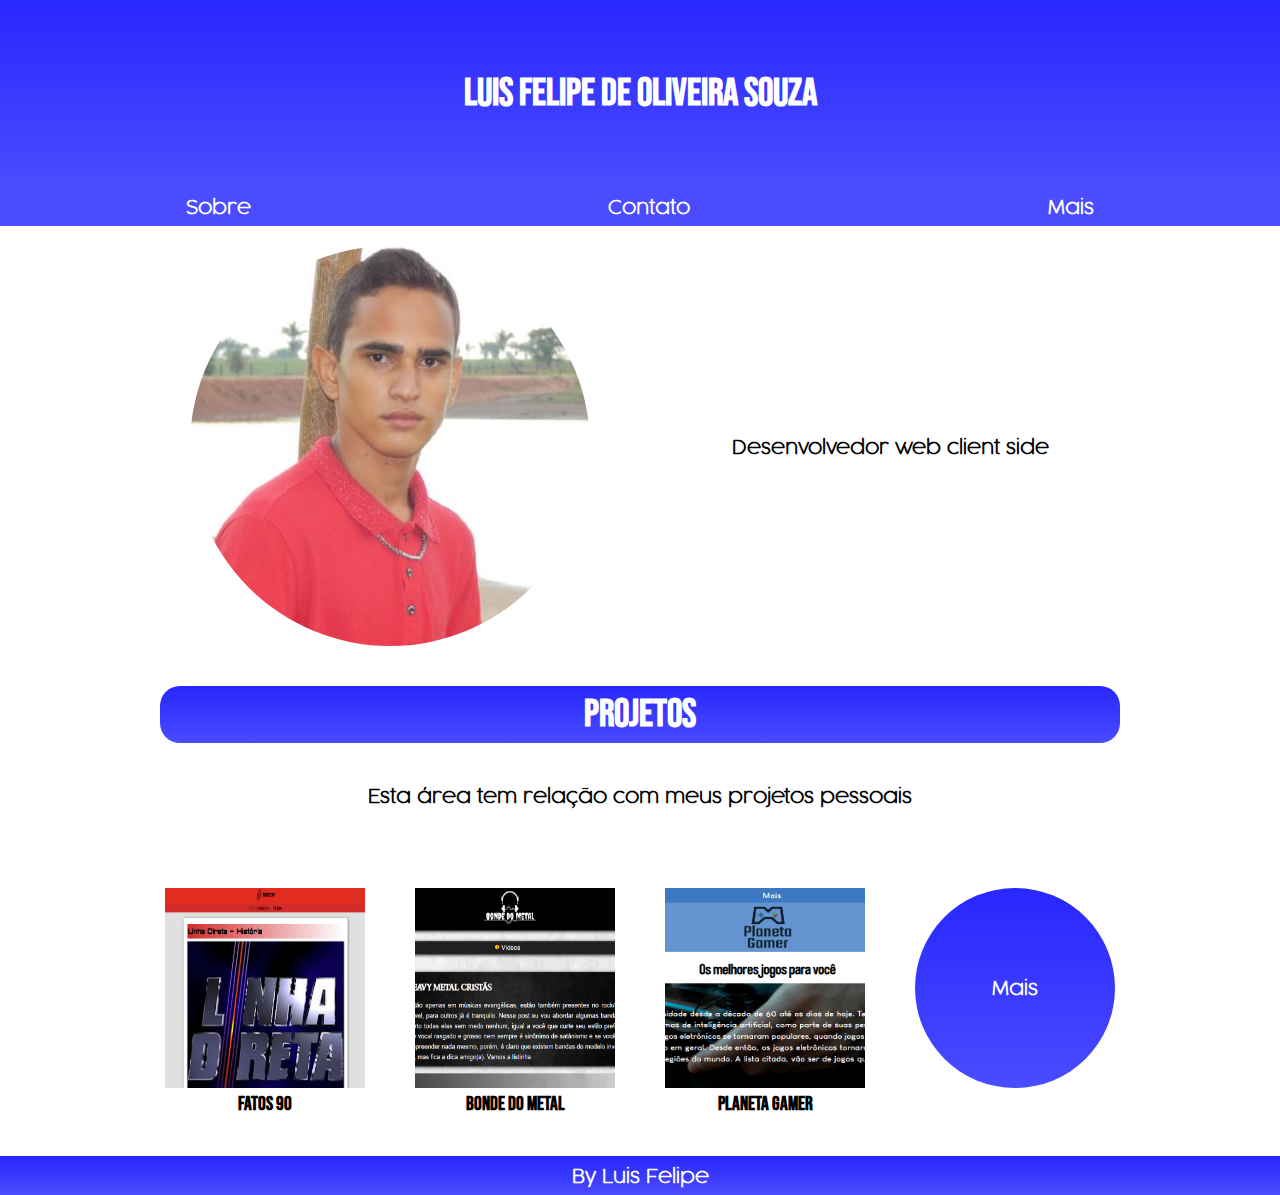
==== index.html @ bf5f29fe "Initial commit" ====
<!DOCTYPE html>
<html lang="pt-br">
<head>
    <meta charset="UTF-8">
    <meta http-equiv="X-UA-Compatible" content="IE=edge">
    <meta name="viewport" content="width=device-width, initial-scale=1.0">
    <title>Portifólio | Luis</title>
    <link rel="stylesheet" href="css/style.css">
</head>
<body>
    <header class="cabecalho">
        <h1>Luis Felipe de Oliveira Souza</h1>
    </header> 

    <nav class="menu">
        <a href="#" class="item">Sobre</a>
        <a href="#" class="item">Contato</a>
        <a href="#" class="item">Mais</a>
    </nav>
    
    <main>
        <div class="container">
            <div class="photo">
                <img class="foto-pessoal" src="img/foto.jfif" alt="">
            </div>
            <div class="info">
                <p>
                    Desenvolvedor web client side
                </p>
            </div>
        </div>

        <article>
            <h1>Projetos</h1>

            <p>Esta área tem relação com meus projetos pessoais</p>

            <div class="container2">
                <div class="projeto">
                    <figure class="quad-image">
                        <a href="https://luissouzadeveloper.github.io/Fatos-90_2/" target="_blank"><img class="foto-projeto" src="img/Fatos-90.PNG" alt="Fatos 90"></a>
                        <figcaption>Fatos 90</figcaption>
                    </figure>
                </div>
            
                <div class="projeto">
                    <figure class="quad-image">
                        <a href="https://luissouzadeveloper.github.io/bonde-do-metalv2/" target="_blank"><img class="foto-projeto" src="img/Bonde-do-metal.PNG" alt="Bonde do metal"></a>
                        <figcaption>Bonde do metal</figcaption>
                    </figure>
                </div>
                <div class="projeto">
                    <figure class="quad-image">
                        <a href="https://luissouzadeveloper.github.io/Planeta-Game/" target="_blank"><img class="foto-projeto" src="img/Planeta-gamer.PNG" alt="Planeta gamer"></a>
                        <figcaption>Planeta Gamer</figcaption>
                    </figure>
                </div>
                <div class="projeto-mais">
                    <p>
                        <a href="#">Mais</a>
                    </p>
                </div>
            </div>
        </article>
    </main>

    <footer>
        <p>By Luis Felipe</p>
    </footer>
</body>
</html>
---- css/style.css ----
/*Formatação geral*/
*{
    margin: 0px;
    padding: 0px;
}

/*Importação das fontes*/
@font-face {
    font-family: 'Cocogoose';
    src: url(../fonts/Cocogoose\ Pro\ Ultralight-trial.ttf);
}
@font-face {
    font-family: 'Destaque';
    src: url(../fonts/BebasNeue-Regular.otf);
}

/*Variáveis*/
:root{
    --destaque: Destaque;
    --cocogoose: Cocogoose;
    --cor1: #2727ff;
    --cor2: #fff;
    --cor3: #4b4bff;
    --cor4: #000;
}

/*Corpo da página*/
body{
    font-family: var(--cocogoose);
    font-weight: bold;
    font-size: 1.2em;
}

/*Cabeçalho*/
.cabecalho{
    background-image: linear-gradient(to bottom, var(--cor1), var(--cor3));
    padding: 70px;
}

/*Título do cabeçalho*/
.cabecalho > h1{
    text-align: center;
    color: var(--cor2);
    font-family: var(--destaque);
}

/*Menu*/
.menu{
    display: flex;
    justify-content: space-around;
    padding: 7px;
    background-color: var(--cor3);
}

/*Item do menu*/
.item{
    color: var(--cor2);
    text-decoration: none;
    transition: 1s;
}

.item:hover{
    text-decoration: underline;
}

/*Corpo central*/
main{
    max-width: 1000px;
    margin: auto;
}

/*Container*/
div{
    display: flex;
    justify-content: space-around;
    margin-top: 300px;
    margin: 0;
    padding: 0;
}

/*Descrição da div*/
.info{
    margin: auto;
    justify-content: space-around;
    width: 100%;
    font-weight: bolder;
}

/*Imagem*/
.photo{
    margin: 20px auto;
    width: 100%;
}

.foto-pessoal{
    border-radius: 50%;
    width: 400px;
    height: 400px;
}

/*Conteúdo dos projetos*/
article > h1{
    background-image: linear-gradient(to bottom, var(--cor1), var(--cor3));
    padding: 5px;
    margin: 20px;
    border-radius: 20px;
    text-align: center;
    color: var(--cor2);
    font-family: var(--destaque);
}

/*Parágrafo*/
article > p{
    margin: 40px auto;
    text-align: center;
}

/*Container dos projetos*/
.container2{
    display: flex;
    flex-wrap: wrap;
    justify-content: space-around;
}

/*Imagem do container dos projetos*/
.foto-projeto{
    width: 200px;
    height: 200px;  
}

/*Projetos em amostra*/
.projeto{
    margin-top: 40px;
    margin-bottom: 40px;
}

.quad-image > figcaption{
    text-align: center;
    font-family: var(--destaque);
}

/*Extras dos projetos*/
.projeto-mais{
    background-image: linear-gradient(to bottom, var(--cor1), var(--cor3));
    width: 200px;
    height: 200px;
    border-radius: 50%;
    margin-top: 40px;
}

/*Formatação do parágrafo dentro da bola */
.projeto-mais > p{
    text-align: center;
    line-height: 200px;
}

/*Formatação do link dentro da bola*/
.projeto-mais > p > a{
    text-decoration: none;
    color: var(--cor2);
}

.projeto-mais > p > a:hover{
    text-decoration: underline;
}

/*Rodapé*/
footer{
    background-image: linear-gradient(to bottom, var(--cor1), var(--cor3));
    padding: 7px;
}

footer > p{
    text-align: center;
    color: var(--cor2);
}

/*Tablets*/
@media(max-width: 800px){
    
    /*Menu*/

    /*Corpo da página*/
    main{
        max-width: 700px;
        padding: 25px;
        margin: auto;
    }

    /*Container primário*/
    .container{
        flex-wrap: wrap;
    }
}

/*Mobile*/
@media(max-width: 600px){
    /*Menu*/
    .menu{
        display: flex;
        flex-direction: column;
        justify-content: space-around;
        padding: 7px;
        background-color: var(--cor3);
    }
    
    /*Item do menu*/
    .item{
        color: #4040ff;
        background: #fff;
        text-decoration: none;
        transition: 1s;
        text-align: center;
        margin: 10px 0px;
        border: 2px solid var(--cor2);
    }
    
    .item:hover{
        text-decoration: underline;
    }

    /*Corpo da página*/
    main{
        max-width: 600px;
        padding: 20px;
        margin: auto;
    }

    .container{
        flex-wrap: wrap;
    }

    /*Extras dos projetos*/
    .projeto-mais{
    background-image: linear-gradient(to bottom, var(--cor1), var(--cor3));
    width: 200px;
    height: 200px;
    border-radius: 50%;
    margin: 35px 0px;
}
}
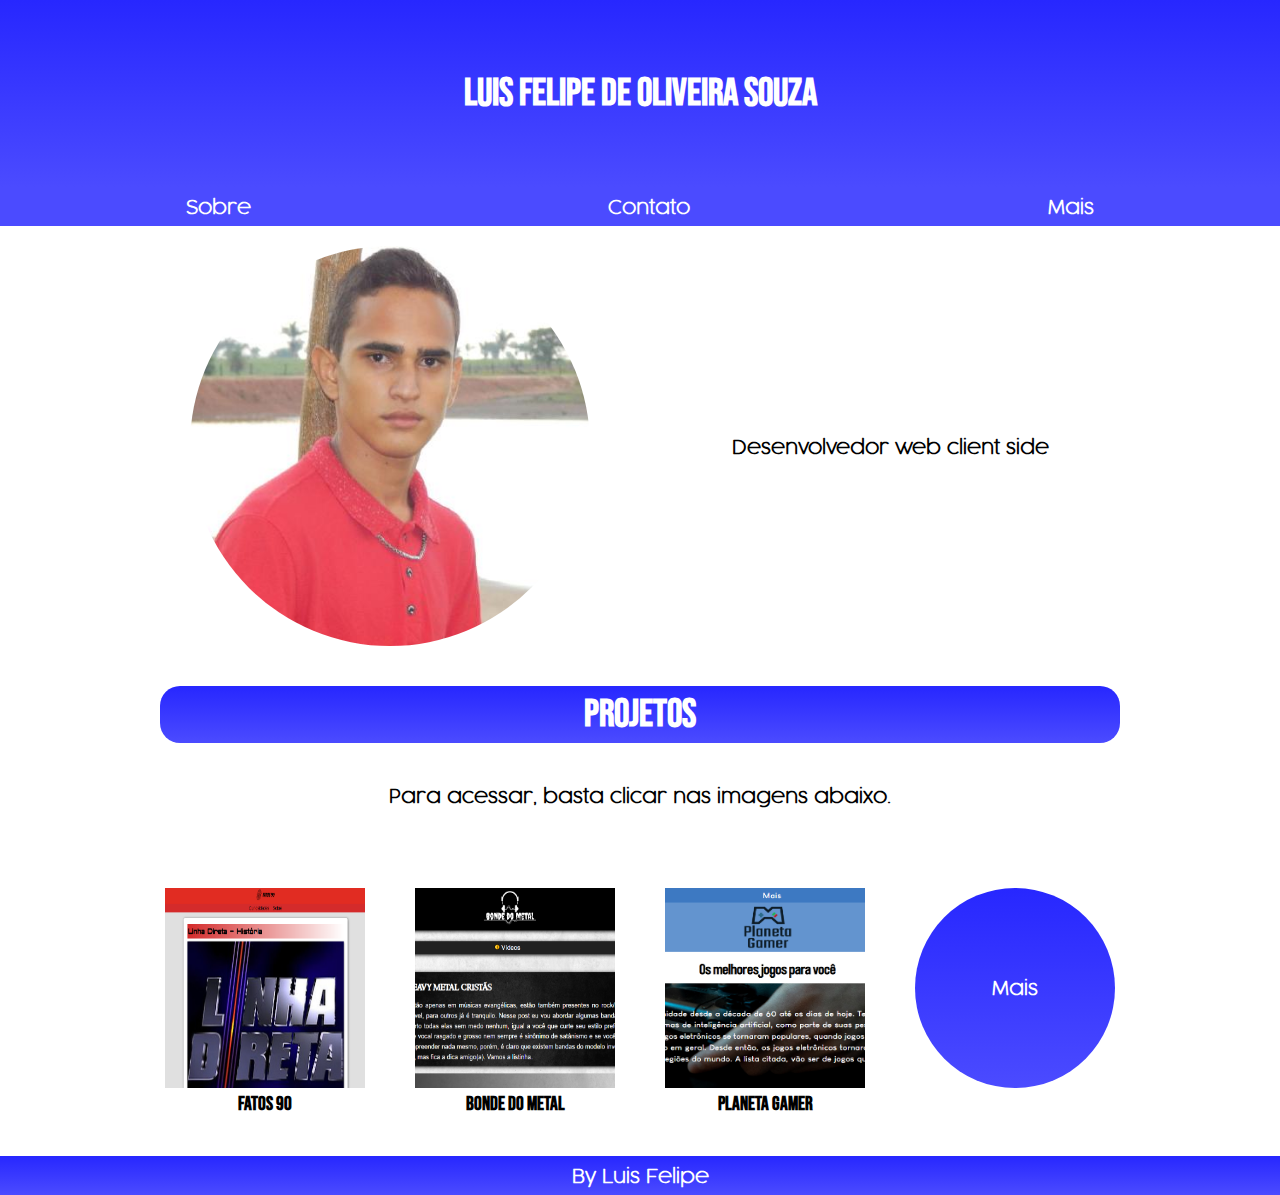
==== commit 0298dc48: "Ajuste no article mobile" ====
--- a/index.html
+++ b/index.html
@@ -6,6 +6,7 @@
     <meta name="viewport" content="width=device-width, initial-scale=1.0">
     <title>Portifólio | Luis</title>
     <link rel="stylesheet" href="css/style.css">
+    <link rel="shortcut icon" href="img/favicon.png" type="image/x-icon">
 </head>
 <body>
     <header class="cabecalho">
@@ -33,7 +34,7 @@
         <article>
             <h1>Projetos</h1>
 
-            <p>Esta área tem relação com meus projetos pessoais</p>
+            <p>Para acessar, basta clicar nas imagens abaixo.</p>
 
             <div class="container2">
                 <div class="projeto">
--- a/css/style.css
+++ b/css/style.css
@@ -211,8 +211,9 @@
         text-decoration: none;
         transition: 1s;
         text-align: center;
-        margin: 10px 0px;
-        border: 2px solid var(--cor2);
+        padding: 3px;
+        margin: 5px 0px;
+        border: 1px solid var(--cor2);
     }
     
     .item:hover{
@@ -228,6 +229,24 @@
 
     .container{
         flex-wrap: wrap;
+        padding: 10px;
+    }
+
+    /*Imagem*/
+    .photo{
+        margin: 30px auto;
+        width: 100%;
+        padding: 10px;
+    }
+
+    article{
+        margin: 0px;
+        padding: 20px;
+    }
+
+    /*Descrição da div*/
+    .info > p{
+        text-align: center;  
     }
 
     /*Extras dos projetos*/
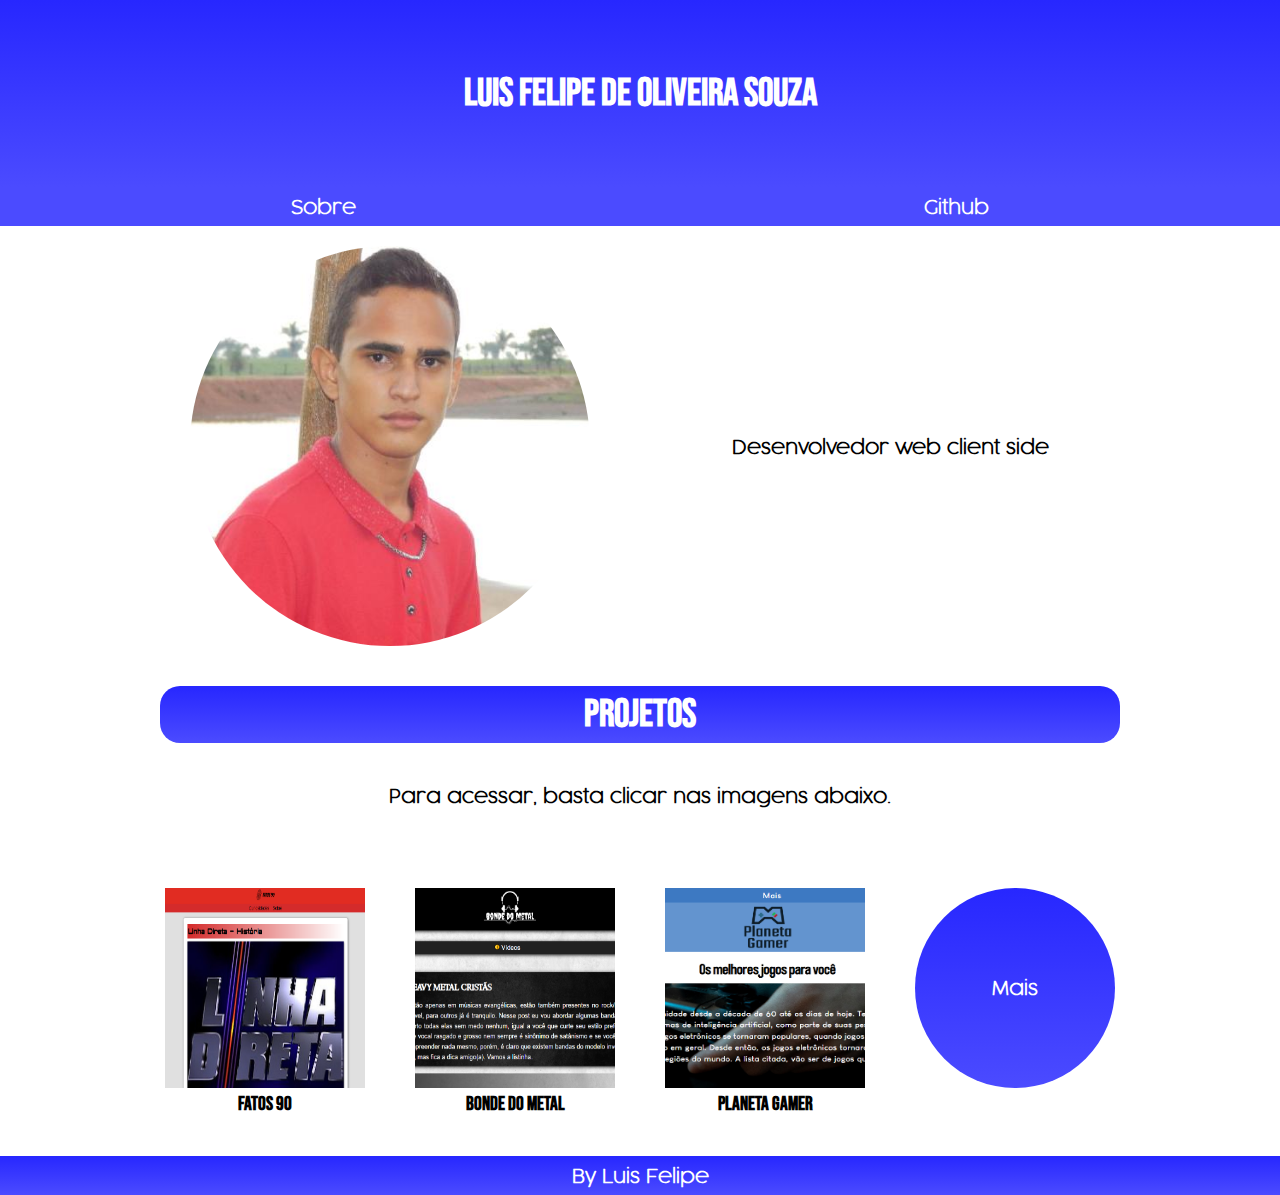
==== commit 9e4301ce: "Criação da página sobre" ====
--- a/index.html
+++ b/index.html
@@ -14,9 +14,8 @@
     </header> 
 
     <nav class="menu">
-        <a href="#" class="item">Sobre</a>
-        <a href="#" class="item">Contato</a>
-        <a href="#" class="item">Mais</a>
+        <a href="sobre.html" class="item">Sobre</a>
+        <a href="https://github.com/luissouzadeveloper" class="item" target="_blank">Github</a>
     </nav>
     
     <main>
--- a/css/style.css
+++ b/css/style.css
@@ -195,30 +195,6 @@
 
 /*Mobile*/
 @media(max-width: 600px){
-    /*Menu*/
-    .menu{
-        display: flex;
-        flex-direction: column;
-        justify-content: space-around;
-        padding: 7px;
-        background-color: var(--cor3);
-    }
-    
-    /*Item do menu*/
-    .item{
-        color: #4040ff;
-        background: #fff;
-        text-decoration: none;
-        transition: 1s;
-        text-align: center;
-        padding: 3px;
-        margin: 5px 0px;
-        border: 1px solid var(--cor2);
-    }
-    
-    .item:hover{
-        text-decoration: underline;
-    }
 
     /*Corpo da página*/
     main{
